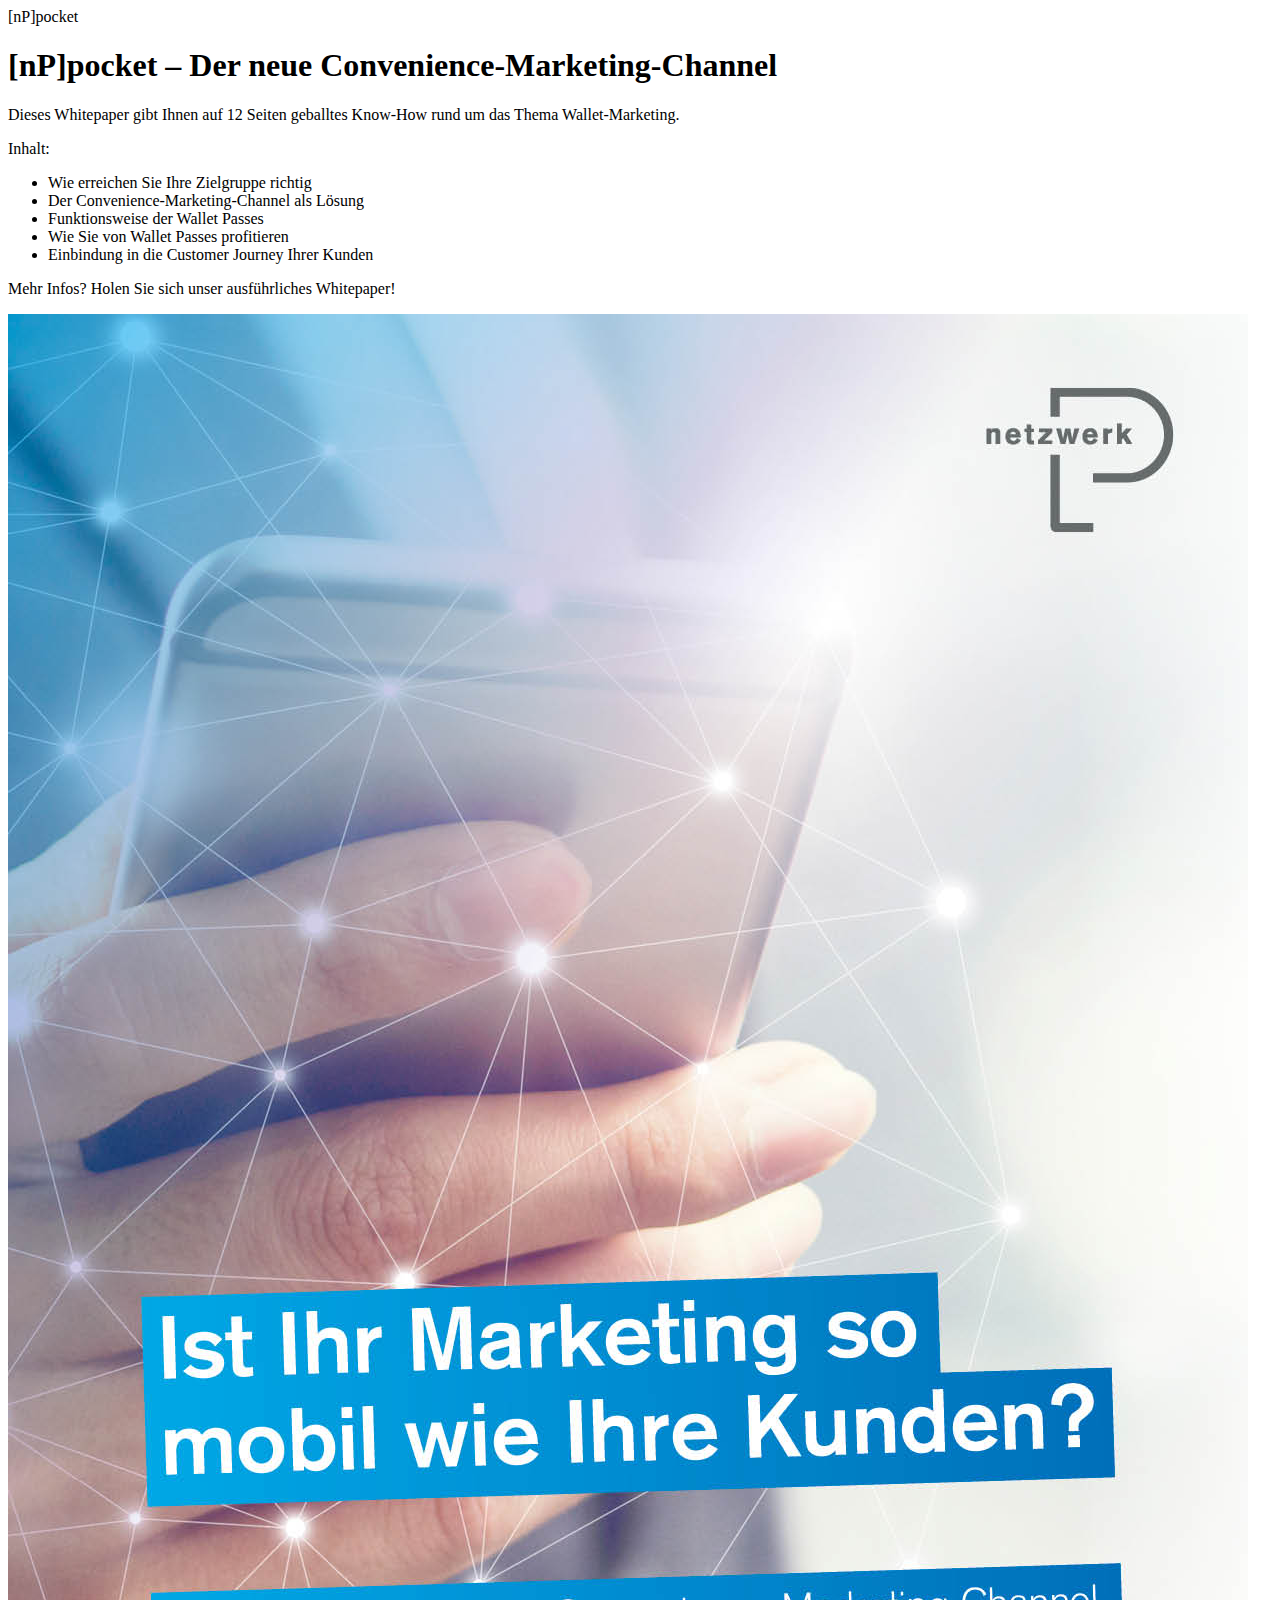
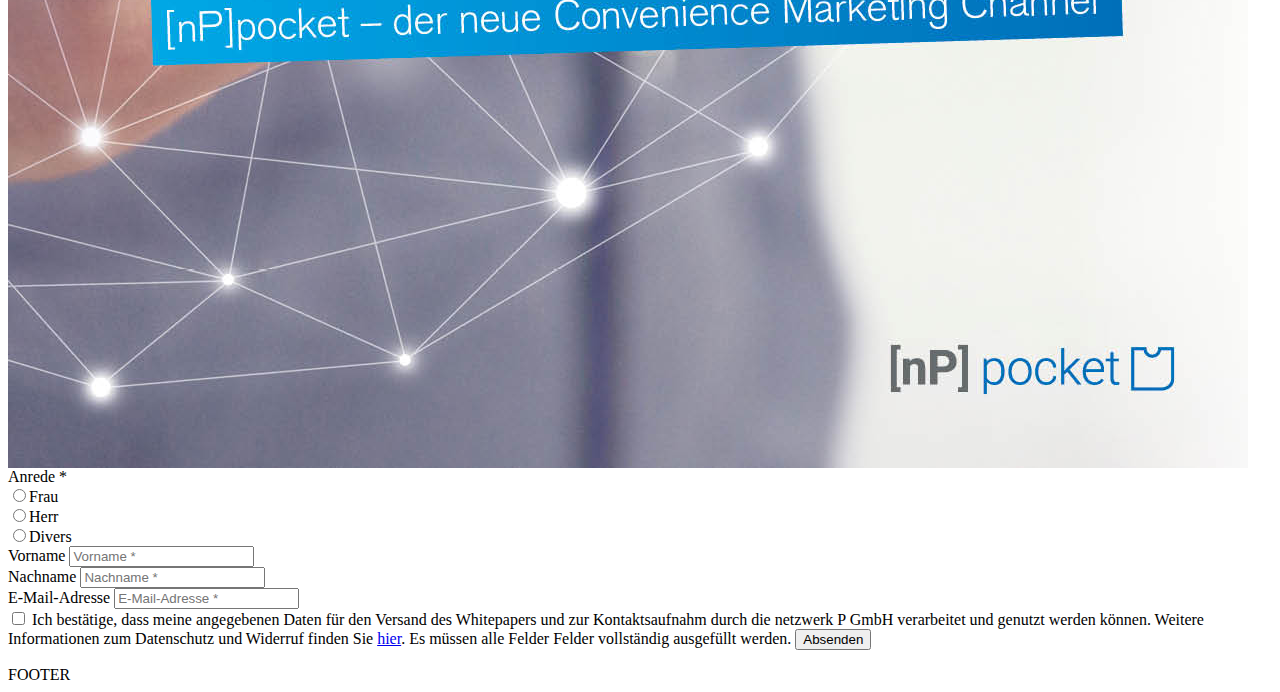
==== index.html @ 1c12ffce "finish content styling" ====
<html>
<head>
  <meta name="viewport" content="width=device-width, initial-scale=1">
  <title>nP Pocket</title>
  <link rel="stylesheet" type="text/css" href="style.css">
  <script src="./js/script.js" type="text/javascript"></script>
</head>
<body class="wrapper">
  <div class="header">
    <span class="header__logo">[nP]pocket</span>
  </div>
  <div class="content">
    <div class="content__overview content-overview">
      <div class="content-overview__intro content-overview-intro">
        <h1 class="content-overview-intro__title">[nP]pocket – Der neue Convenience-Marketing-Channel</h1>
        <p class="content-overview-intro__text">Dieses Whitepaper gibt Ihnen auf 12 Seiten geballtes Know-How rund um das Thema Wallet-Marketing.</p>
        <span class="content-overview-intro__headlist">Inhalt:</span>
        <ul class="content-overview-intro__list content-overview-intro-list">
          <li class="content-overview-intro-list__item">Wie erreichen Sie Ihre Zielgruppe richtig</li>
          <li class="content-overview-intro-list__item">Der Convenience-Marketing-Channel als Lösung</li>
          <li class="content-overview-intro-list__item">Funktionsweise der Wallet Passes</li>
          <li class="content-overview-intro-list__item">Wie Sie von Wallet Passes profitieren</li>
          <li class="content-overview-intro-list__item">Einbindung in die Customer Journey Ihrer Kunden</li>
        </ul>
        <p class="content-overview-intro__copy">Mehr Infos? Holen Sie sich unser ausführliches Whitepaper!</p>
      </div>
      <div class="content-overview__image content-overview-image">
        <img
          class="content-overview-image__element"
          src="images/NWP_19_0659_Whitepaper_Titel.jpg"
          alt="Whitepaper Cover">
      </div>
    </div>
    <form class="content__subscription subscription-form" name="subscription-form" onsubmit="return validateForm()">
      <div class="subscription-form__form-group form-group">
        <label class="form-group__label">Anrede *</label>
        <div class="radio-button"><input type="radio" class="radio-button__input" value="Frau" name="salutation">Frau</div>
        <div class="radio-button"><input type="radio" class="radio-button__input" value="Herr" name="salutation">Herr</div>
        <div class="radio-button"><input type="radio" class="radio-button__input" value="Divers" name="salutation">Divers</div>
      </div>

      <div class="subscription-form__form-group form-group">
        <label for="firstname" class="form-group__label form-group__label--hidden">Vorname</label>
        <input class="input" type="text" placeholder="Vorname *" name="firstname" id="firstname">
      </div>

      <div class="subscription-form__form-group form-group">
        <label for="lastname" class="form-group__label form-group__label--hidden">Nachname</label>
        <input class="input" type="text" placeholder="Nachname *" name="lastname" id="lastname">    
      </div>

      <div class="subscription-form__form-group form-group">
        <label for="email" class="form-group__label form-group__label--hidden">E-Mail-Adresse</label>
        <input class="input" type="email" placeholder="E-Mail-Adresse *" name="email" id="email">
      </div>

      <label class="checkbox">
        <input class="checkbox__input" type="checkbox" name="checkbox" value="agreement">
        <span>
          Ich bestätige, dass meine angegebenen Daten für den Versand des Whitepapers und zur 
          Kontaktsaufnahm durch die netzwerk P GmbH verarbeitet und genutzt werden können. 
          Weitere Informationen zum Datenschutz und Widerruf finden Sie
          <a
            class="np-link"
            href="https://www.netzwerk-p.com/datenschutz"
            target="_blank">hier</a>.
        </span>
      </label>

      <span class="subscription-form__error" id="form-error">
        Es müssen alle Felder Felder vollständig ausgefüllt werden.
      </span>

      <input
        class="button subscription-form__submit"
        type="submit"
        value="Absenden">
    </form>
  </div>
  <div class="footer">FOOTER</div>
</body>
</html>
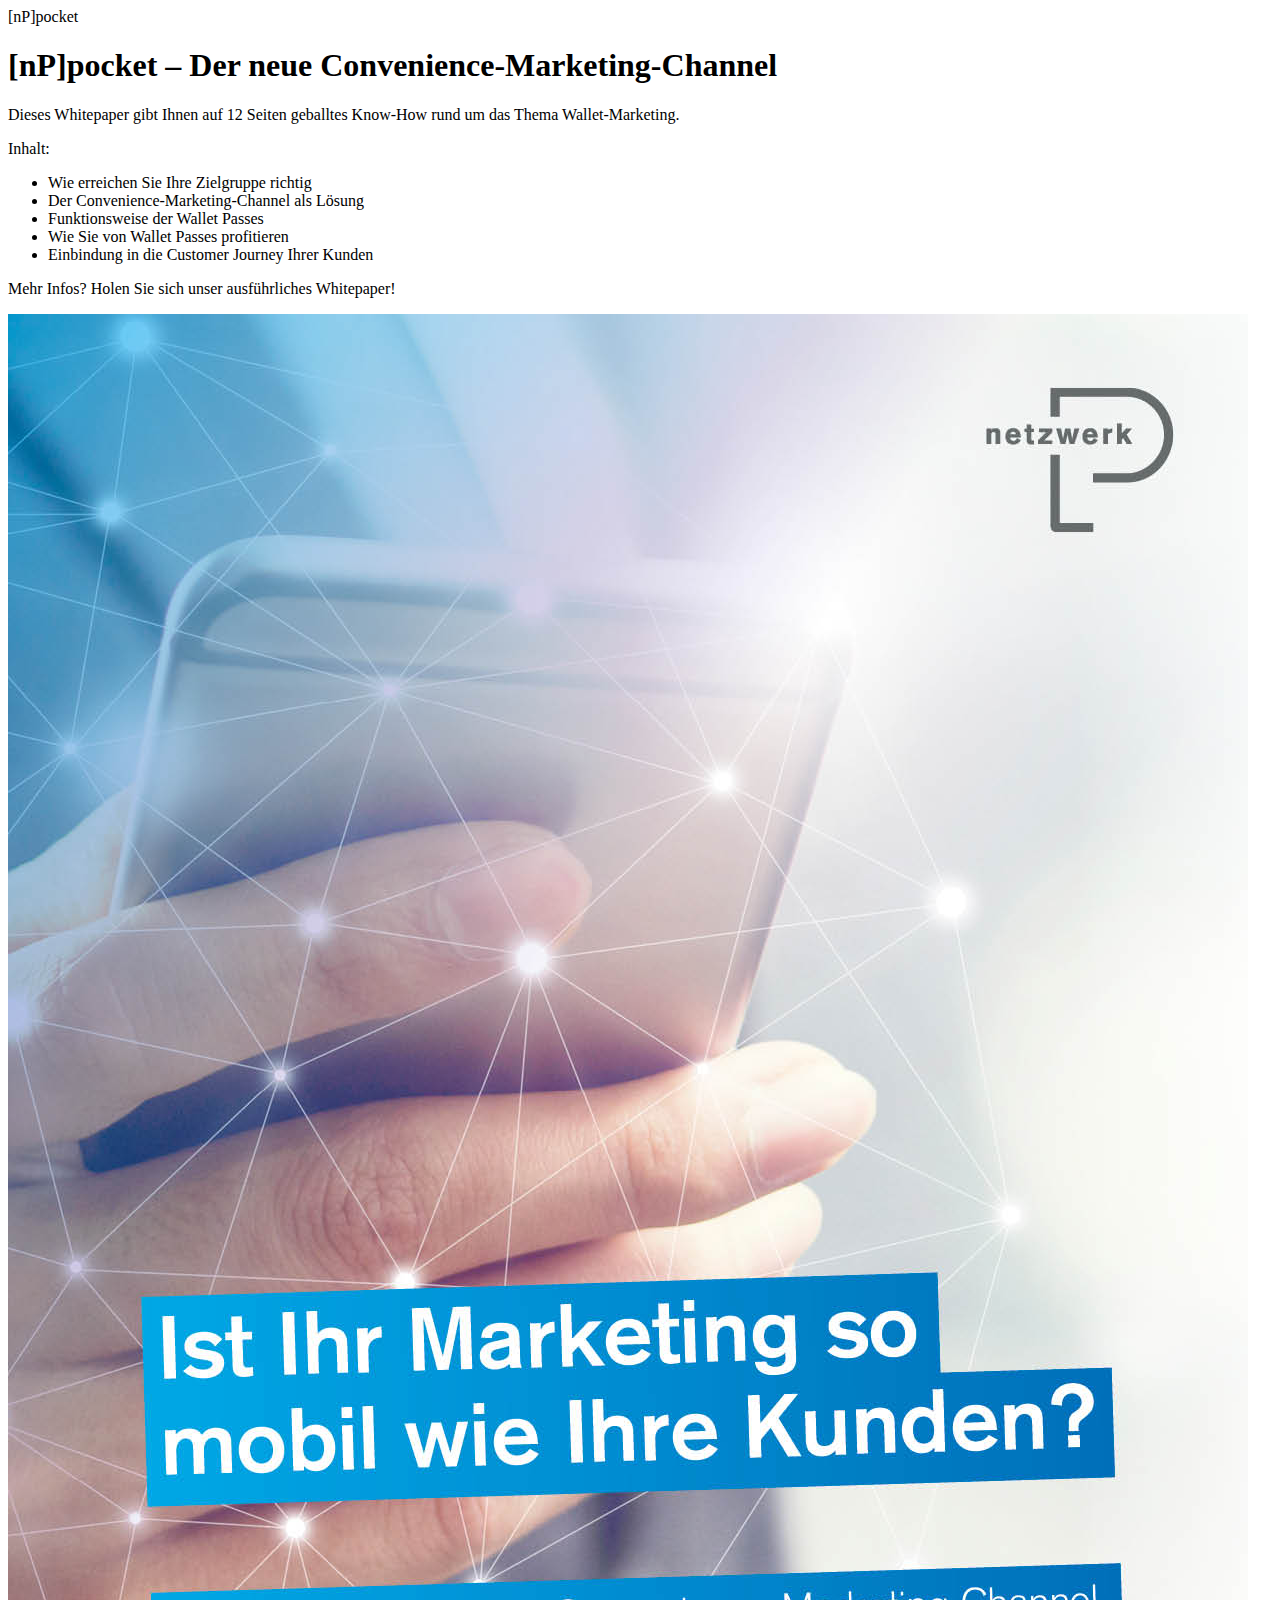
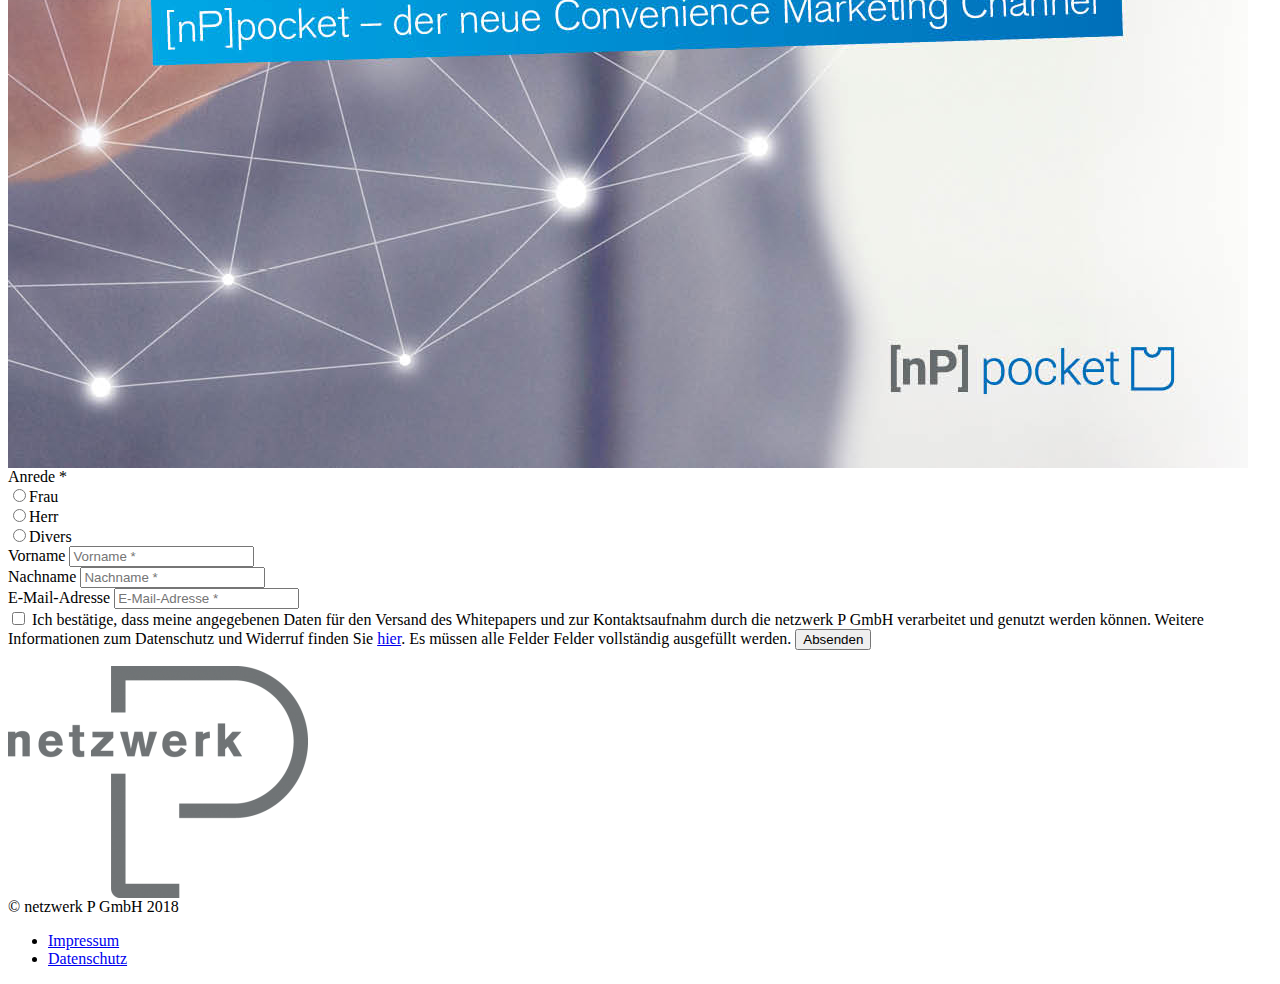
==== commit 229d3476: "style footer" ====
--- a/index.html
+++ b/index.html
@@ -2,6 +2,7 @@
 <head>
   <meta name="viewport" content="width=device-width, initial-scale=1">
   <title>nP Pocket</title>
+  <link rel="stylesheet" href="https://use.fontawesome.com/releases/v5.8.1/css/all.css" integrity="sha384-50oBUHEmvpQ+1lW4y57PTFmhCaXp0ML5d60M1M7uH2+nqUivzIebhndOJK28anvf" crossorigin="anonymous">
   <link rel="stylesheet" type="text/css" href="style.css">
   <script src="./js/script.js" type="text/javascript"></script>
 </head>
@@ -10,26 +11,24 @@
     <span class="header__logo">[nP]pocket</span>
   </div>
   <div class="content">
-    <div class="content__overview content-overview">
-      <div class="content-overview__intro content-overview-intro">
-        <h1 class="content-overview-intro__title">[nP]pocket – Der neue Convenience-Marketing-Channel</h1>
-        <p class="content-overview-intro__text">Dieses Whitepaper gibt Ihnen auf 12 Seiten geballtes Know-How rund um das Thema Wallet-Marketing.</p>
-        <span class="content-overview-intro__headlist">Inhalt:</span>
-        <ul class="content-overview-intro__list content-overview-intro-list">
-          <li class="content-overview-intro-list__item">Wie erreichen Sie Ihre Zielgruppe richtig</li>
-          <li class="content-overview-intro-list__item">Der Convenience-Marketing-Channel als Lösung</li>
-          <li class="content-overview-intro-list__item">Funktionsweise der Wallet Passes</li>
-          <li class="content-overview-intro-list__item">Wie Sie von Wallet Passes profitieren</li>
-          <li class="content-overview-intro-list__item">Einbindung in die Customer Journey Ihrer Kunden</li>
-        </ul>
-        <p class="content-overview-intro__copy">Mehr Infos? Holen Sie sich unser ausführliches Whitepaper!</p>
-      </div>
-      <div class="content-overview__image content-overview-image">
-        <img
-          class="content-overview-image__element"
-          src="images/NWP_19_0659_Whitepaper_Titel.jpg"
-          alt="Whitepaper Cover">
-      </div>
+    <h1 class="content__title">[nP]pocket – Der neue Convenience-Marketing-Channel</h1>
+    <div class="content__intro content-intro"> 
+      <p class="content-intro__text">Dieses Whitepaper gibt Ihnen auf 12 Seiten geballtes Know-How rund um das Thema Wallet-Marketing.</p>
+      <span class="content-intro__headlist">Inhalt:</span>
+      <ul class="content-intro__list content-intro-list">
+        <li class="content-intro-list__item">Wie erreichen Sie Ihre Zielgruppe richtig</li>
+        <li class="content-intro-list__item">Der Convenience-Marketing-Channel als Lösung</li>
+        <li class="content-intro-list__item">Funktionsweise der Wallet Passes</li>
+        <li class="content-intro-list__item">Wie Sie von Wallet Passes profitieren</li>
+        <li class="content-intro-list__item">Einbindung in die Customer Journey Ihrer Kunden</li>
+      </ul>
+      <p class="content-intro__copy">Mehr Infos? Holen Sie sich unser ausführliches Whitepaper!</p>
+    </div>
+    <div class="content__image content-image">
+      <img
+        class="content-image__element"
+        src="images/NWP_19_0659_Whitepaper_Titel.jpg"
+        alt="Whitepaper Cover">
     </div>
     <form class="content__subscription subscription-form" name="subscription-form" onsubmit="return validateForm()">
       <div class="subscription-form__form-group form-group">
@@ -77,6 +76,32 @@
         value="Absenden">
     </form>
   </div>
-  <div class="footer">FOOTER</div>
+  <div class="footer">
+    <a class="footer__logo" href="https://www.netzwerk-p.com/">
+      <img src="./images/netzwerk_p_logo.png" alt="netzwerkP Logo">
+    </a>
+    <div class="footer__legal footer-legal">
+      <span class="footer-legal__copyright">© netzwerk P GmbH 2018</span>
+      <ul class="footer-legal__links legal-links">
+        <li class="legal-links__item">
+          <a href="https://www.netzwerk-p.com/impressum/">Impressum</a>
+        </li>
+        <li class="legal-links__item">
+          <a href="https://www.netzwerk-p.com/datenschutz/">Datenschutz</a>
+        </li>
+      </ul>
+    </div>
+    <div class="footer__social footer-social">
+      <a class="footer-social__link" href="https://www.facebook.com/netzwerkp/">
+        <i class="fab fa-facebook-f"></i>
+      </a>
+      <a class="footer-social__link" href="https://www.xing.com/companies/netzwerkpgmbh">
+        <i class="fab fa-xing"></i>
+      </a>
+      <a class="footer-social__link" href="https://www.linkedin.com/company/netzwerk-p-produktion-gmbh">
+        <i class="fab fa-linkedin-in"></i>
+      </a>
+    </div>
+  </div>
 </body>
 </html>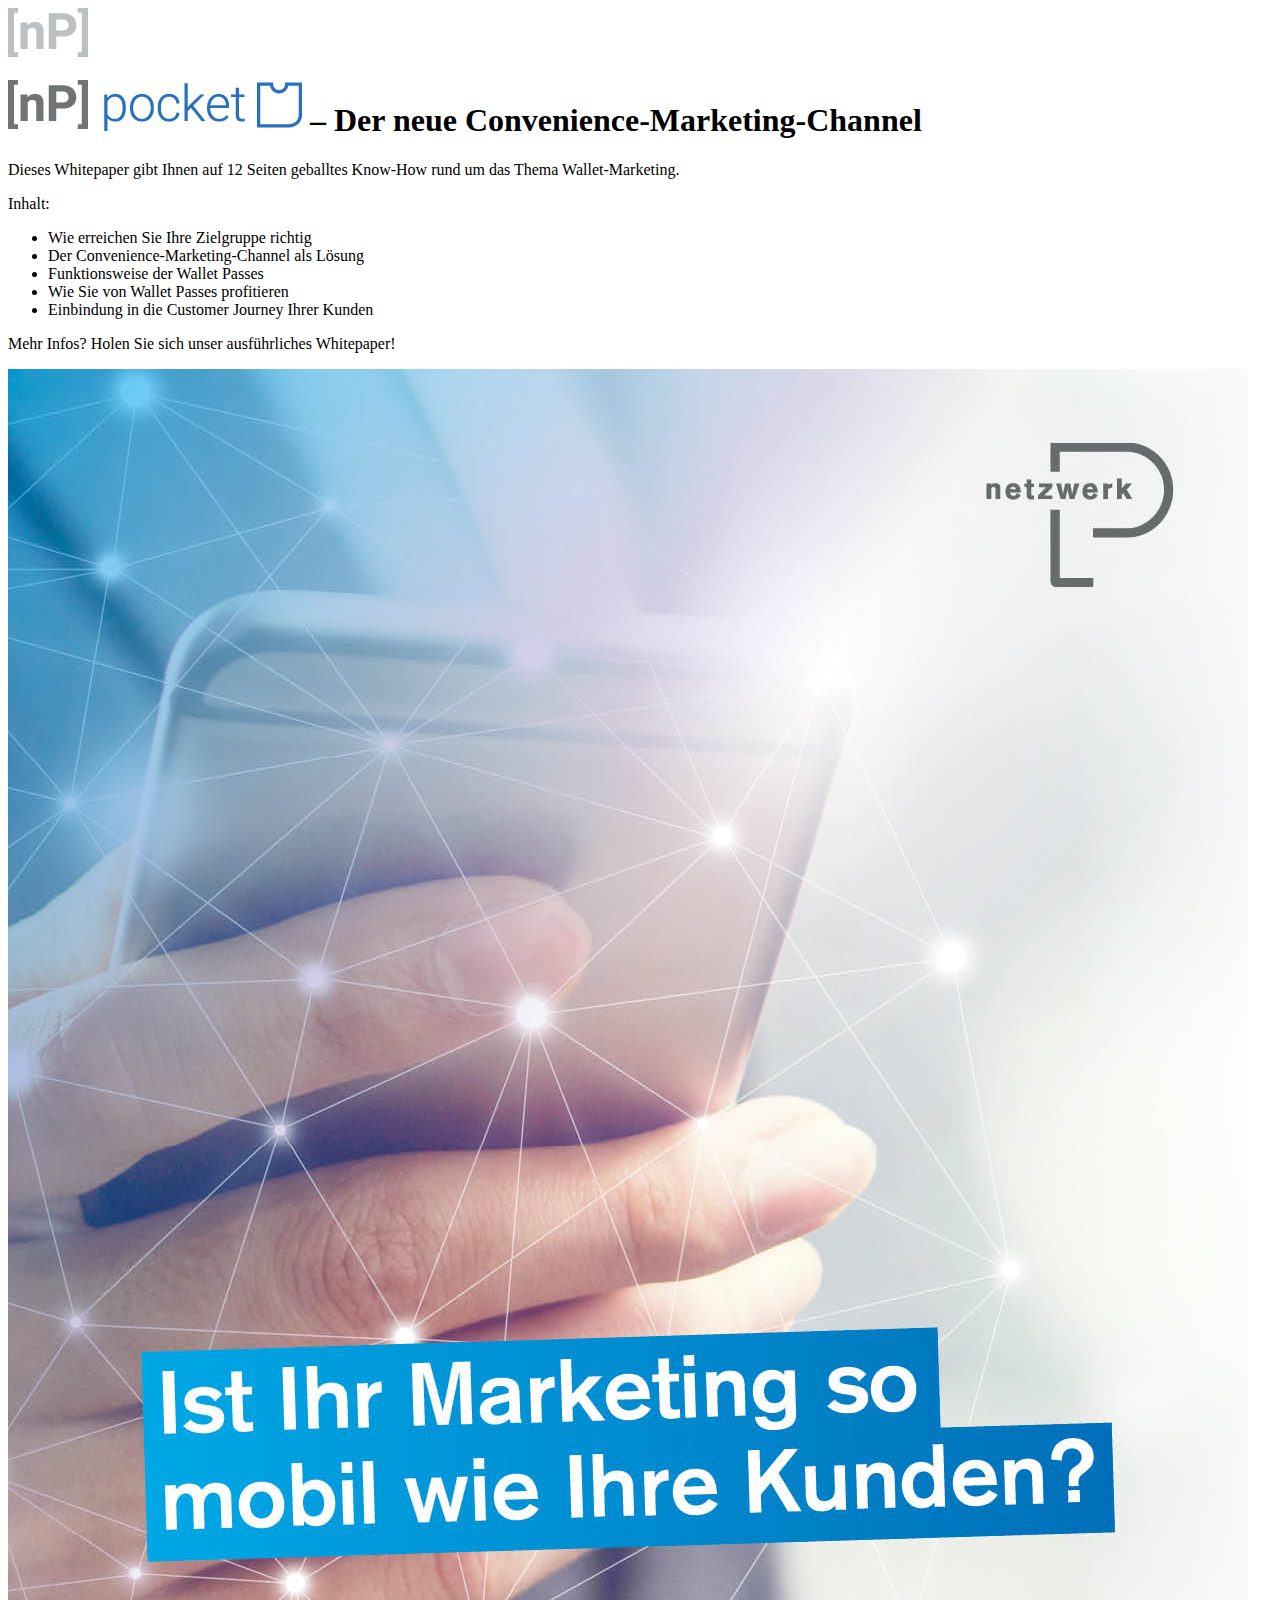
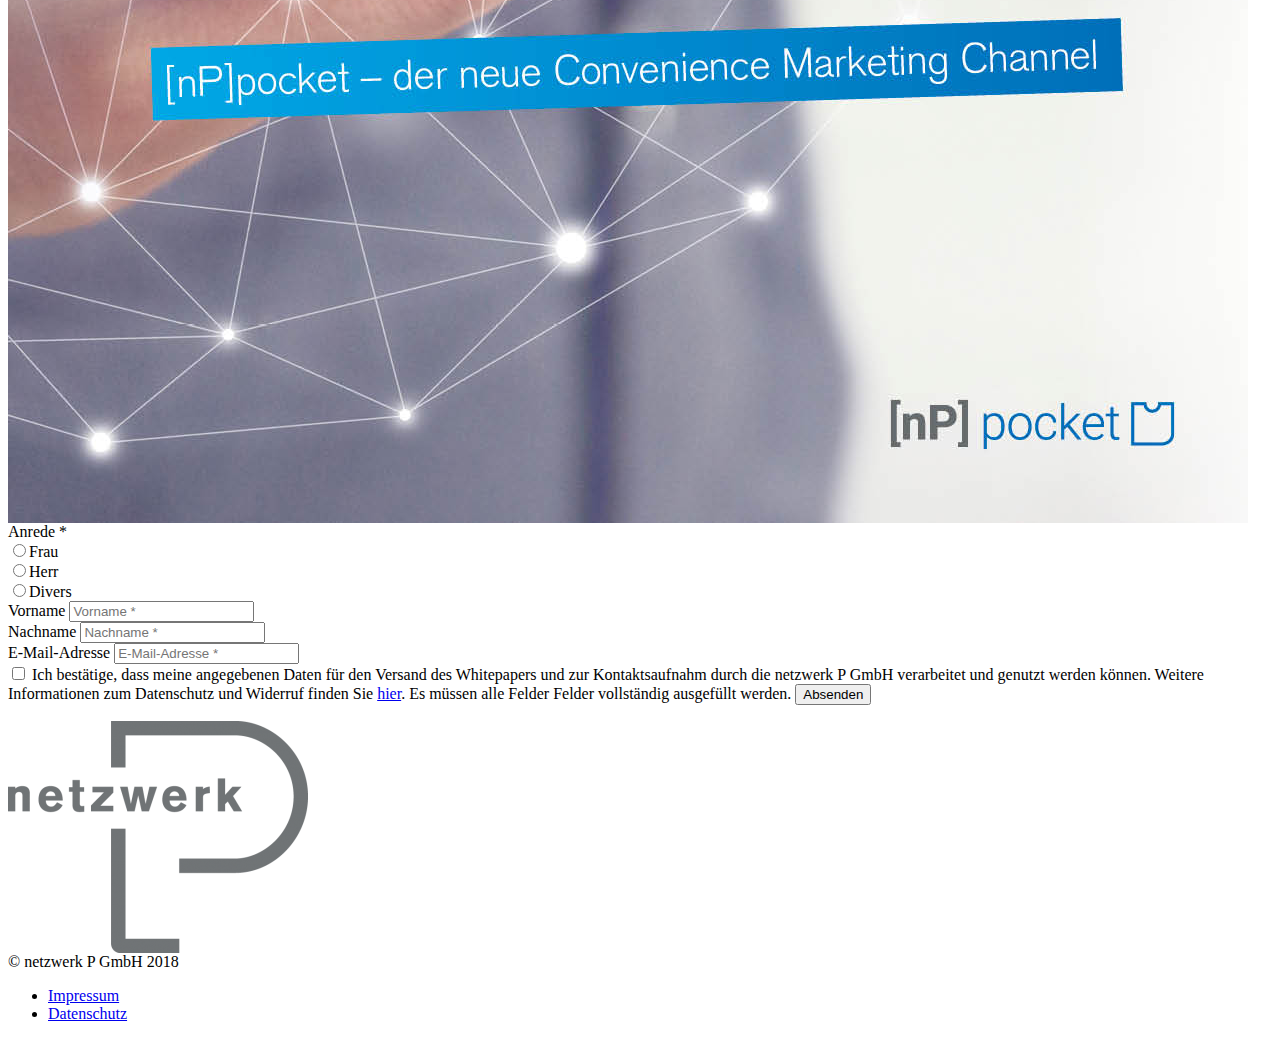
==== commit d119cd73: "add npPocket logo" ====
--- a/index.html
+++ b/index.html
@@ -8,10 +8,10 @@
 </head>
 <body class="wrapper">
   <div class="header">
-    <span class="header__logo">[nP]pocket</span>
+    <img class="header__logo" src="./images/np_pocket_neg.png">
   </div>
   <div class="content">
-    <h1 class="content__title">[nP]pocket – Der neue Convenience-Marketing-Channel</h1>
+    <h1 class="content__title content-title"><img class="content-title__img" src="./images/np_pocket_pos.png"> – Der neue Convenience-Marketing-Channel</h1>
     <div class="content__intro content-intro"> 
       <p class="content-intro__text">Dieses Whitepaper gibt Ihnen auf 12 Seiten geballtes Know-How rund um das Thema Wallet-Marketing.</p>
       <span class="content-intro__headlist">Inhalt:</span>
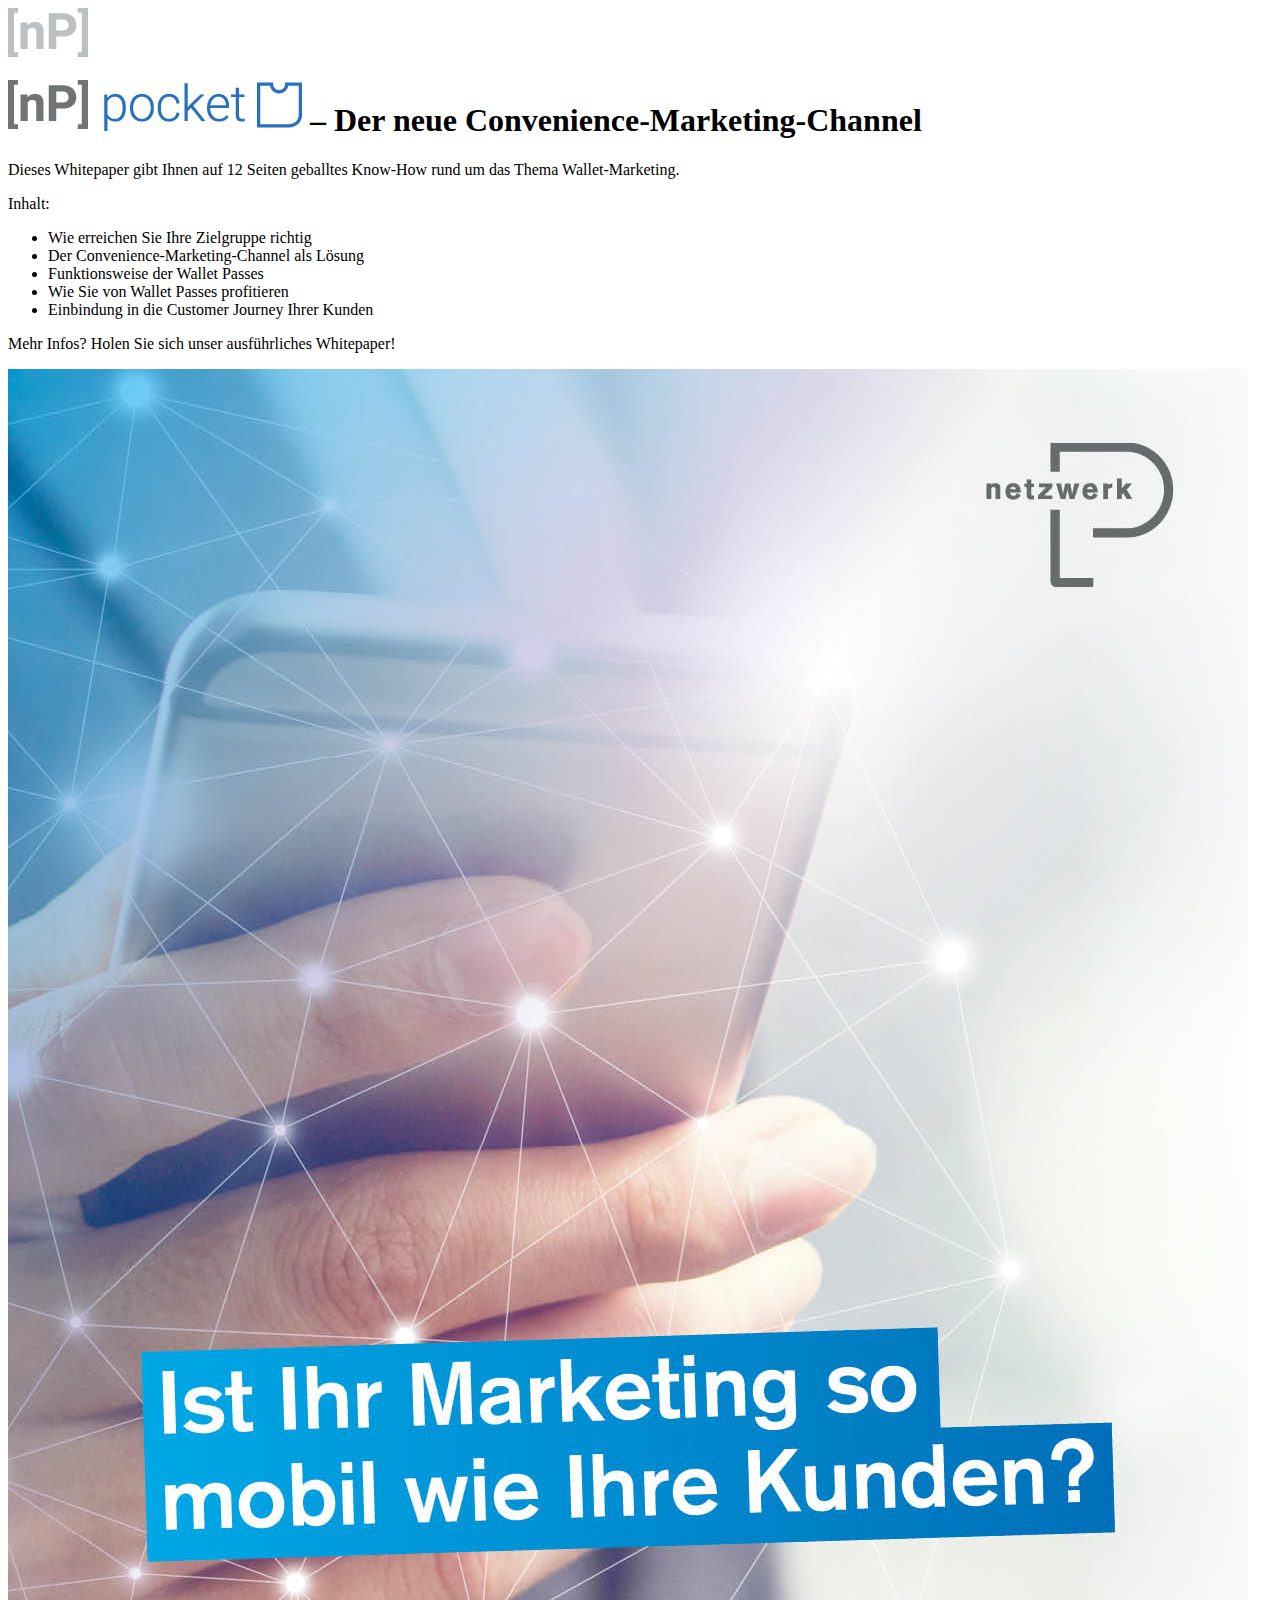
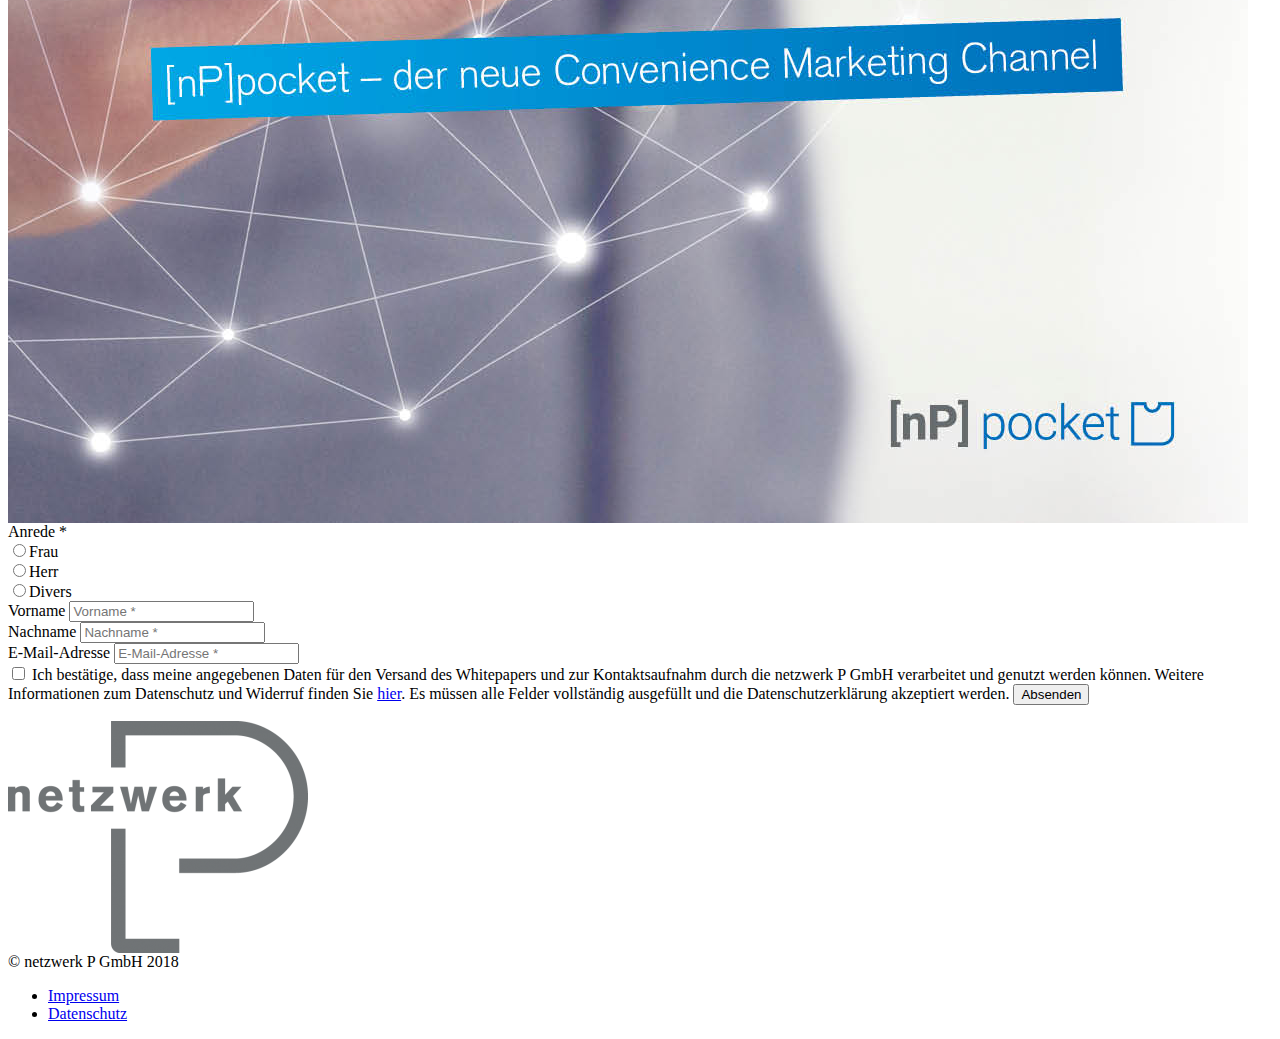
==== commit c79e6778: "use semantic elements instead of div" ====
--- a/index.html
+++ b/index.html
@@ -1,4 +1,4 @@
-<html>
+<html lang="de">
 <head>
   <meta name="viewport" content="width=device-width, initial-scale=1">
   <title>nP Pocket</title>
@@ -7,10 +7,10 @@
   <script src="./js/script.js" type="text/javascript"></script>
 </head>
 <body class="wrapper">
-  <div class="header">
+  <header class="header">
     <img class="header__logo" src="./images/np_pocket_neg.png">
-  </div>
-  <div class="content">
+  </header>
+  <main class="content">
     <h1 class="content__title content-title"><img class="content-title__img" src="./images/np_pocket_pos.png"> – Der neue Convenience-Marketing-Channel</h1>
     <div class="content__intro content-intro"> 
       <p class="content-intro__text">Dieses Whitepaper gibt Ihnen auf 12 Seiten geballtes Know-How rund um das Thema Wallet-Marketing.</p>
@@ -30,7 +30,12 @@
         src="images/NWP_19_0659_Whitepaper_Titel.jpg"
         alt="Whitepaper Cover">
     </div>
-    <form class="content__subscription subscription-form" name="subscription-form" onsubmit="return validateForm()">
+    <form 
+      class="content__subscription subscription-form"
+      name="subscription-form"
+      action="confirmation.php"
+      method="post"
+      onsubmit="return validateForm()">
       <div class="subscription-form__form-group form-group">
         <label class="form-group__label">Anrede *</label>
         <div class="radio-button"><input type="radio" class="radio-button__input" value="Frau" name="salutation">Frau</div>
@@ -67,7 +72,7 @@
       </label>
 
       <span class="subscription-form__error" id="form-error">
-        Es müssen alle Felder Felder vollständig ausgefüllt werden.
+        Es müssen alle Felder vollständig ausgefüllt und die Datenschutzerklärung akzeptiert werden.
       </span>
 
       <input
@@ -75,8 +80,8 @@
         type="submit"
         value="Absenden">
     </form>
-  </div>
-  <div class="footer">
+  </main>
+  <footer class="footer">
     <a class="footer__logo" href="https://www.netzwerk-p.com/">
       <img src="./images/netzwerk_p_logo.png" alt="netzwerkP Logo">
     </a>
@@ -102,6 +107,6 @@
         <i class="fab fa-linkedin-in"></i>
       </a>
     </div>
-  </div>
+  </footer>
 </body>
 </html>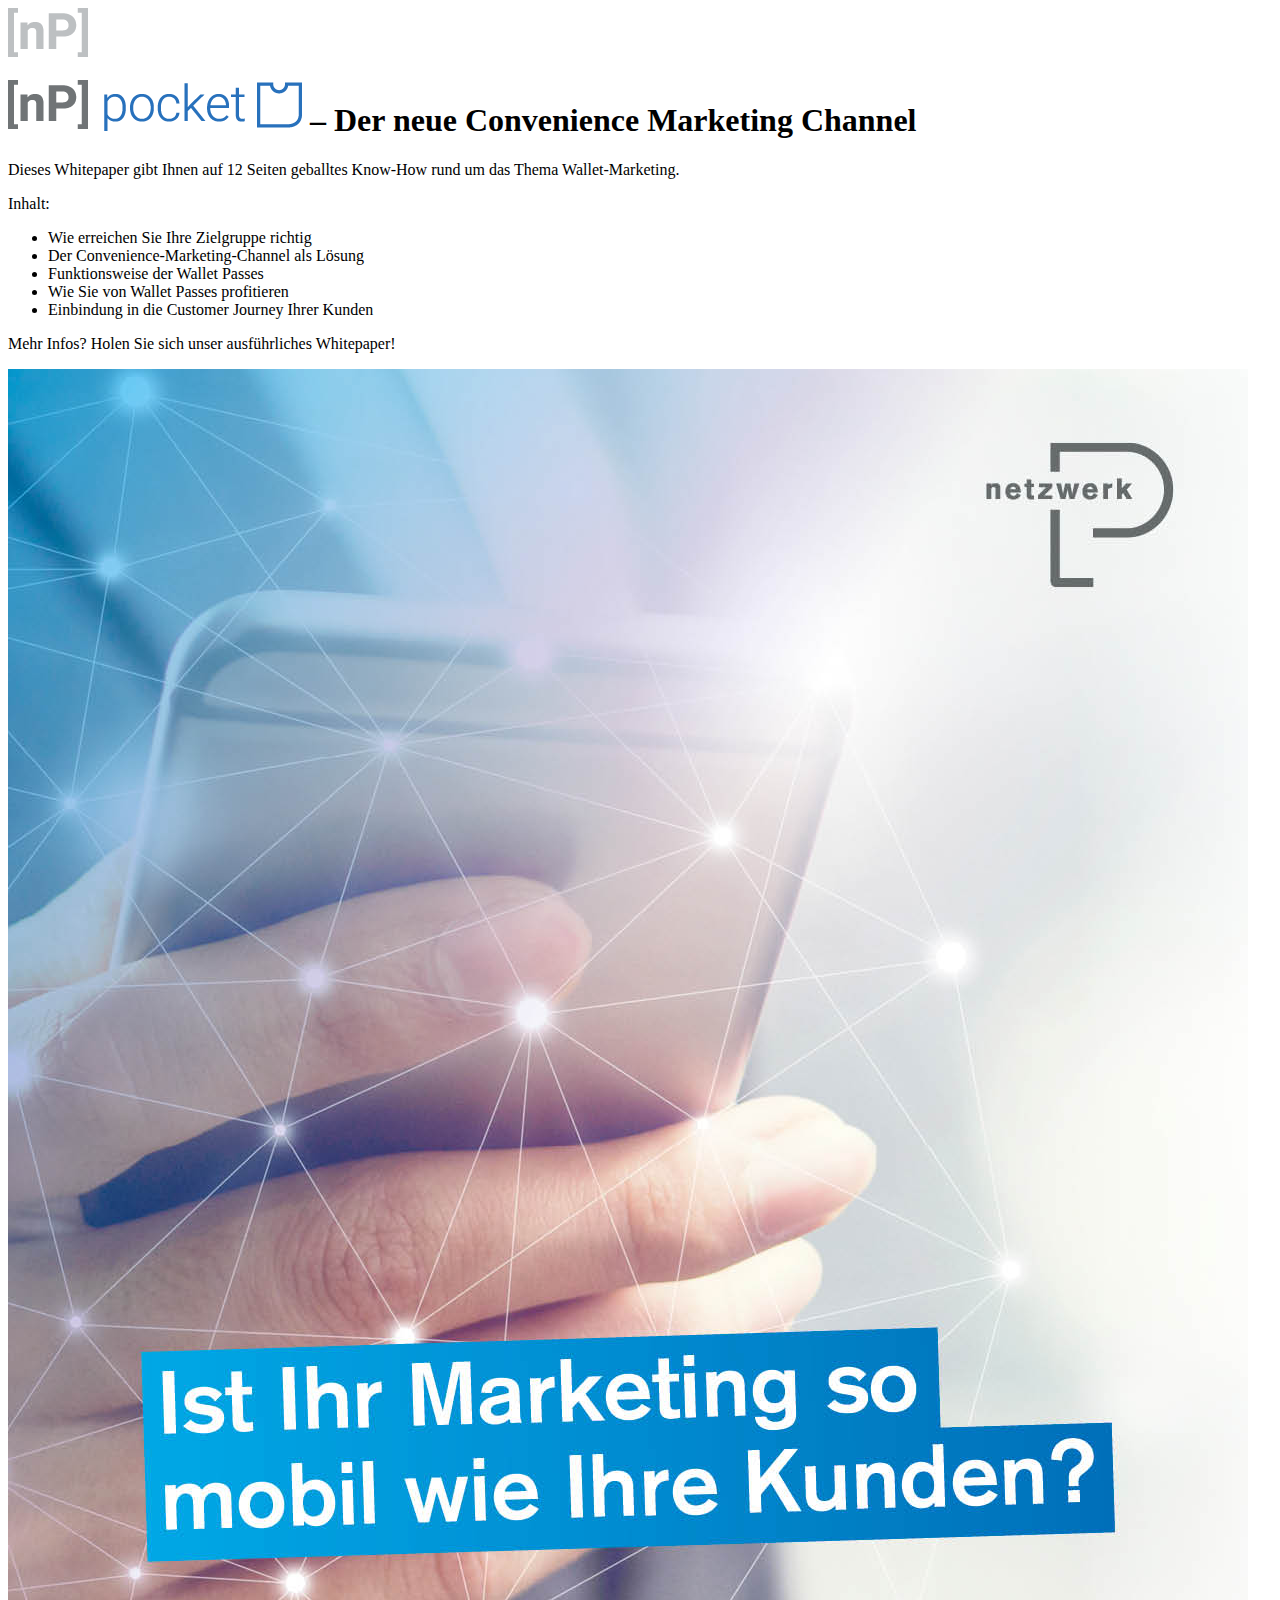
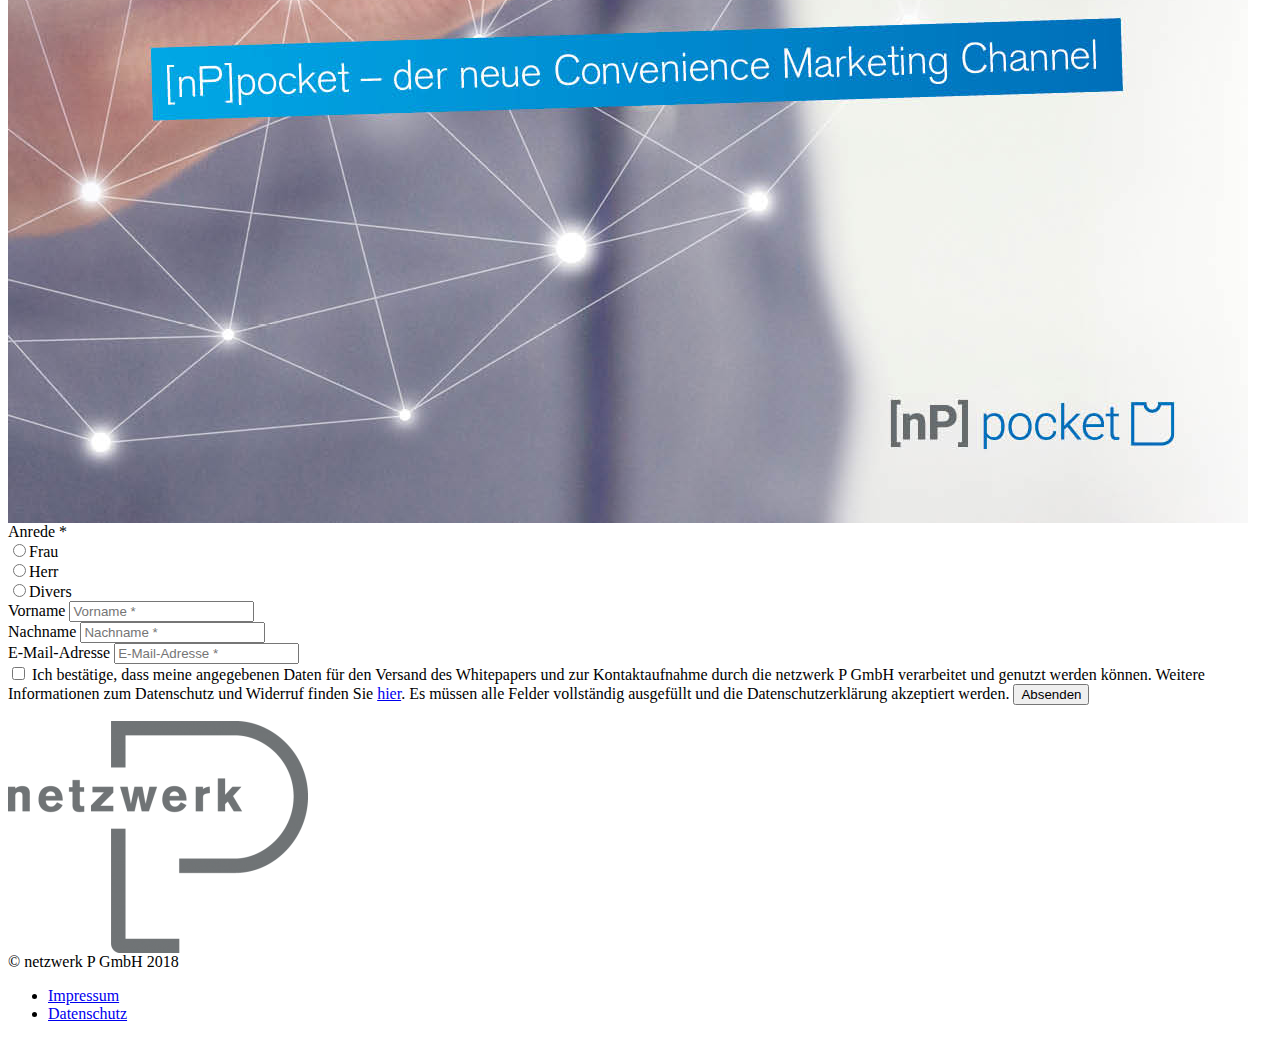
==== commit b056215d: "make text adaptions after review" ====
--- a/index.html
+++ b/index.html
@@ -11,7 +11,7 @@
     <img class="header__logo" src="./images/np_pocket_neg.png">
   </header>
   <main class="content">
-    <h1 class="content__title content-title"><img class="content-title__img" src="./images/np_pocket_pos.png"> – Der neue Convenience-Marketing-Channel</h1>
+    <h1 class="content__title content-title"><img class="content-title__img" src="./images/np_pocket_pos.png"> – Der neue Convenience Marketing Channel</h1>
     <div class="content__intro content-intro"> 
       <p class="content-intro__text">Dieses Whitepaper gibt Ihnen auf 12 Seiten geballtes Know-How rund um das Thema Wallet-Marketing.</p>
       <span class="content-intro__headlist">Inhalt:</span>
@@ -62,7 +62,7 @@
         <input class="checkbox__input" type="checkbox" name="checkbox" value="agreement">
         <span>
           Ich bestätige, dass meine angegebenen Daten für den Versand des Whitepapers und zur 
-          Kontaktsaufnahm durch die netzwerk P GmbH verarbeitet und genutzt werden können. 
+          Kontaktaufnahme durch die netzwerk P GmbH verarbeitet und genutzt werden können. 
           Weitere Informationen zum Datenschutz und Widerruf finden Sie
           <a
             class="np-link"
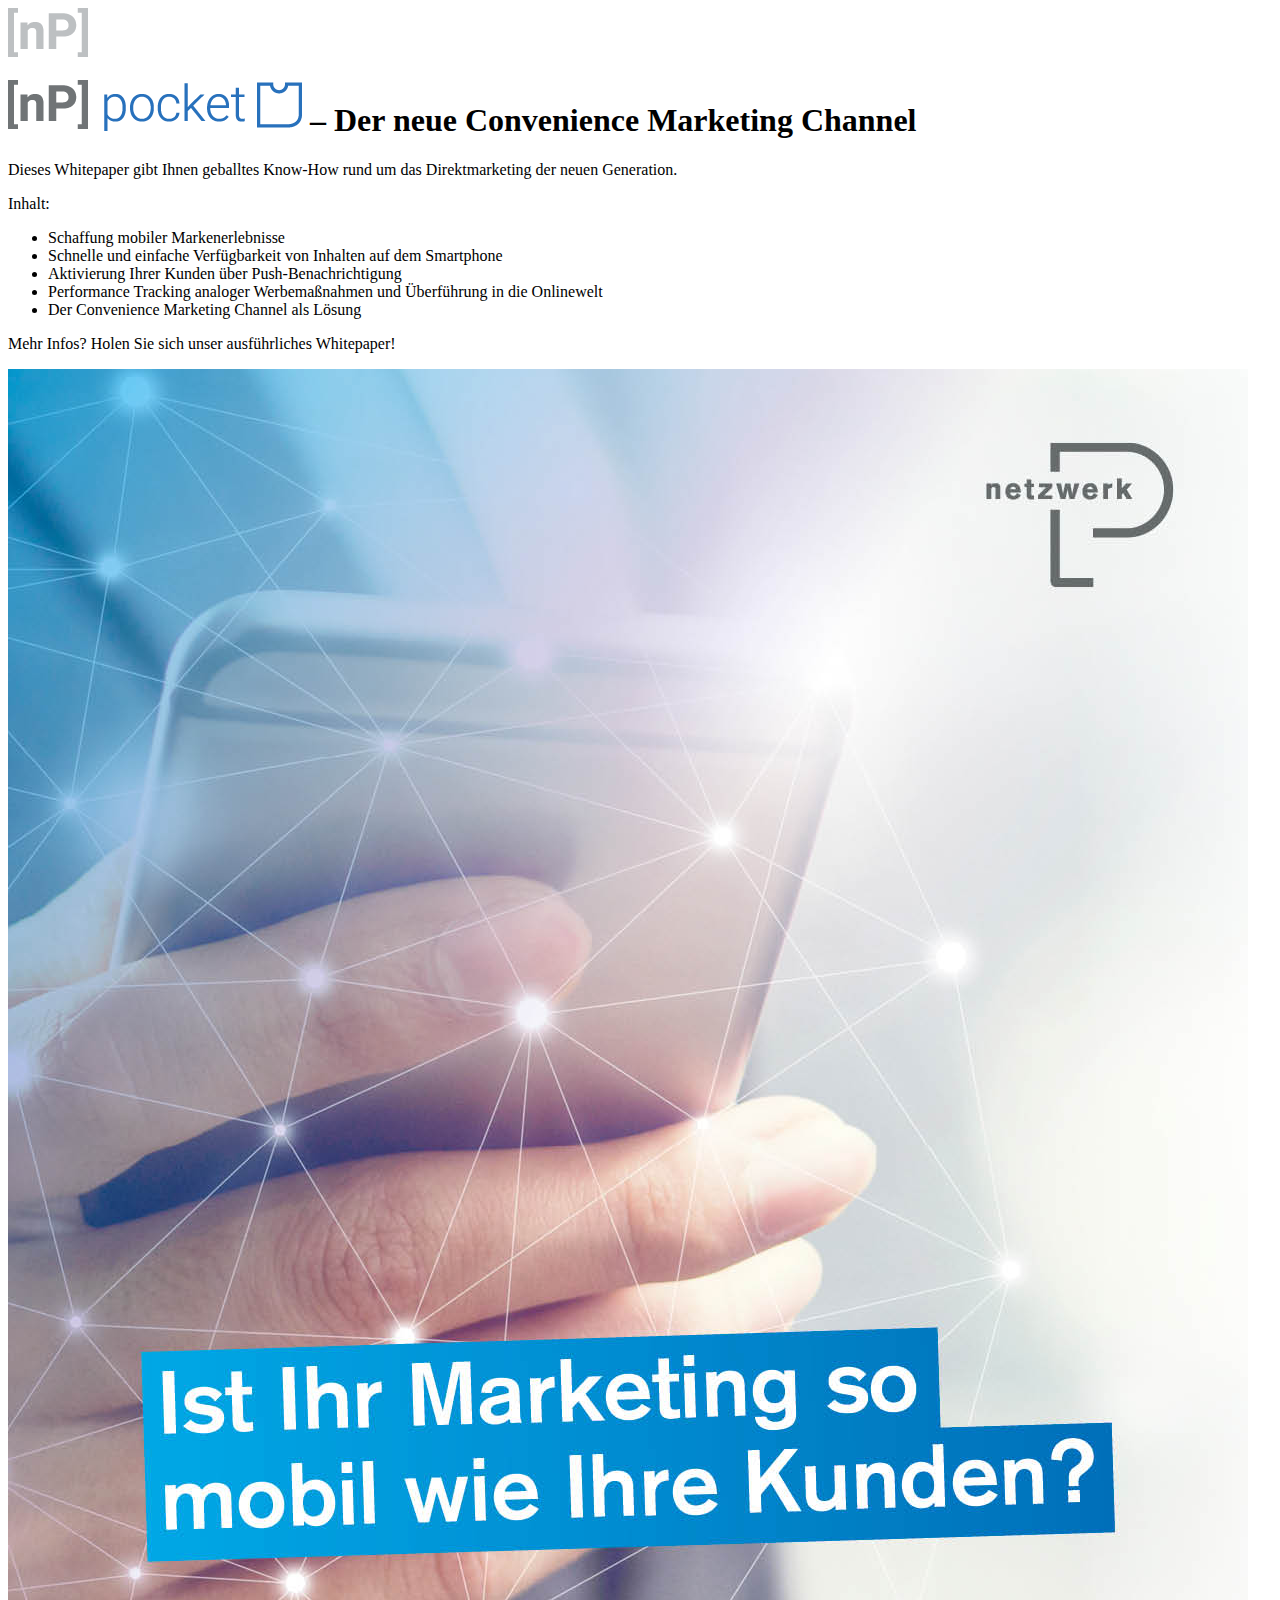
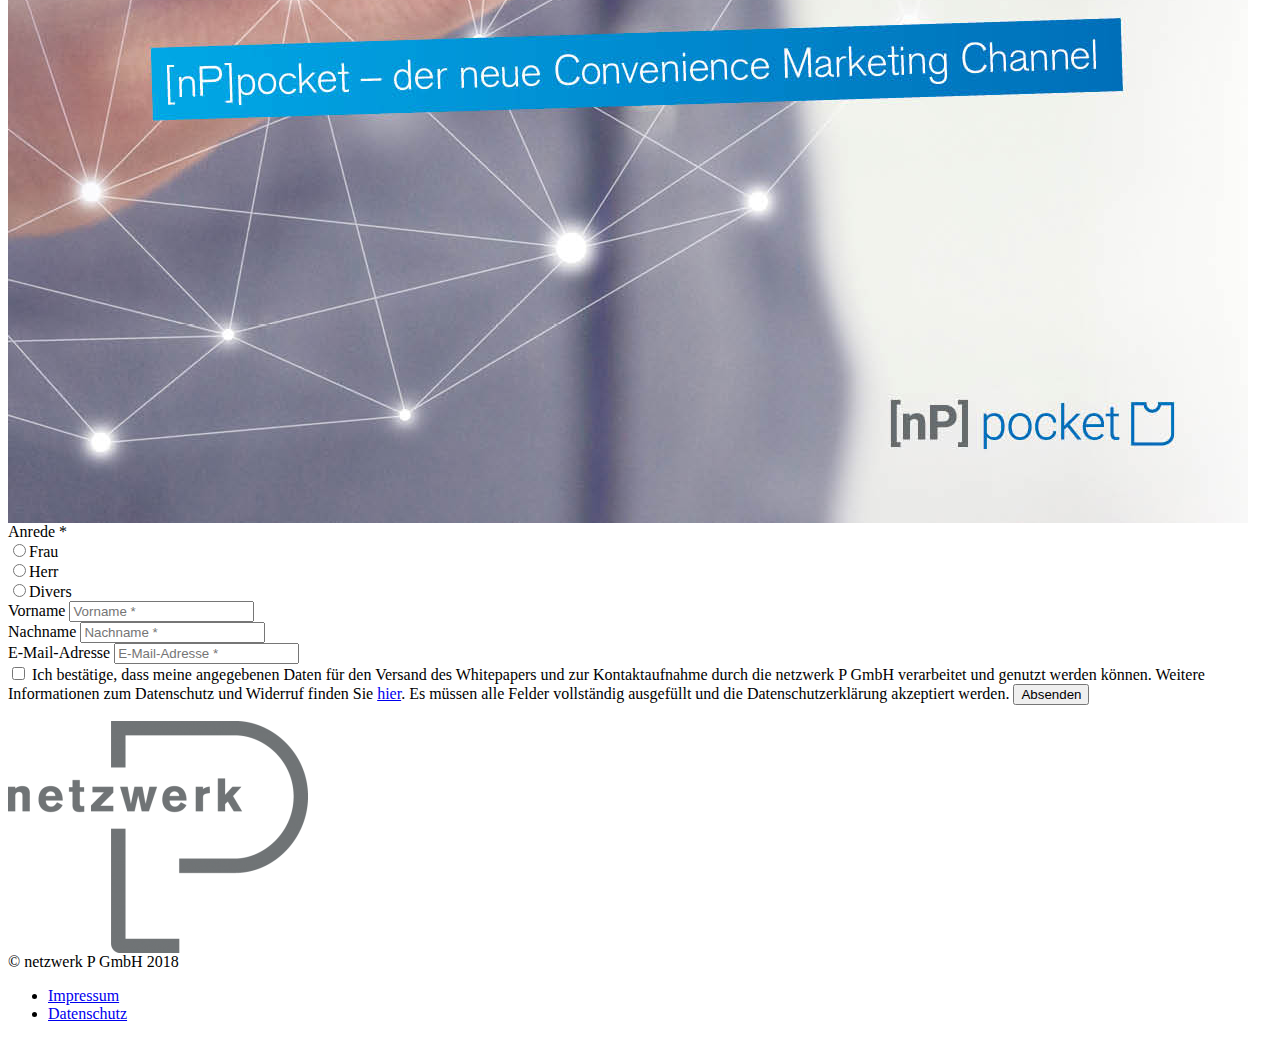
==== commit 8d1a1375: "change intro text" ====
--- a/index.html
+++ b/index.html
@@ -13,14 +13,14 @@
   <main class="content">
     <h1 class="content__title content-title"><img class="content-title__img" src="./images/np_pocket_pos.png"> – Der neue Convenience Marketing Channel</h1>
     <div class="content__intro content-intro"> 
-      <p class="content-intro__text">Dieses Whitepaper gibt Ihnen auf 12 Seiten geballtes Know-How rund um das Thema Wallet-Marketing.</p>
+      <p class="content-intro__text">Dieses Whitepaper gibt Ihnen geballtes Know-How rund um das Direktmarketing der neuen Generation.</p>
       <span class="content-intro__headlist">Inhalt:</span>
       <ul class="content-intro__list content-intro-list">
-        <li class="content-intro-list__item">Wie erreichen Sie Ihre Zielgruppe richtig</li>
-        <li class="content-intro-list__item">Der Convenience-Marketing-Channel als Lösung</li>
-        <li class="content-intro-list__item">Funktionsweise der Wallet Passes</li>
-        <li class="content-intro-list__item">Wie Sie von Wallet Passes profitieren</li>
-        <li class="content-intro-list__item">Einbindung in die Customer Journey Ihrer Kunden</li>
+        <li class="content-intro-list__item">Schaffung mobiler Markenerlebnisse</li>
+        <li class="content-intro-list__item">Schnelle und einfache Verfügbarkeit von Inhalten auf dem Smartphone</li>
+        <li class="content-intro-list__item">Aktivierung Ihrer Kunden über Push-Benachrichtigung</li>
+        <li class="content-intro-list__item">Performance Tracking analoger Werbemaßnahmen und Überführung in die Onlinewelt</li>
+        <li class="content-intro-list__item">Der Convenience Marketing Channel als Lösung</li>
       </ul>
       <p class="content-intro__copy">Mehr Infos? Holen Sie sich unser ausführliches Whitepaper!</p>
     </div>
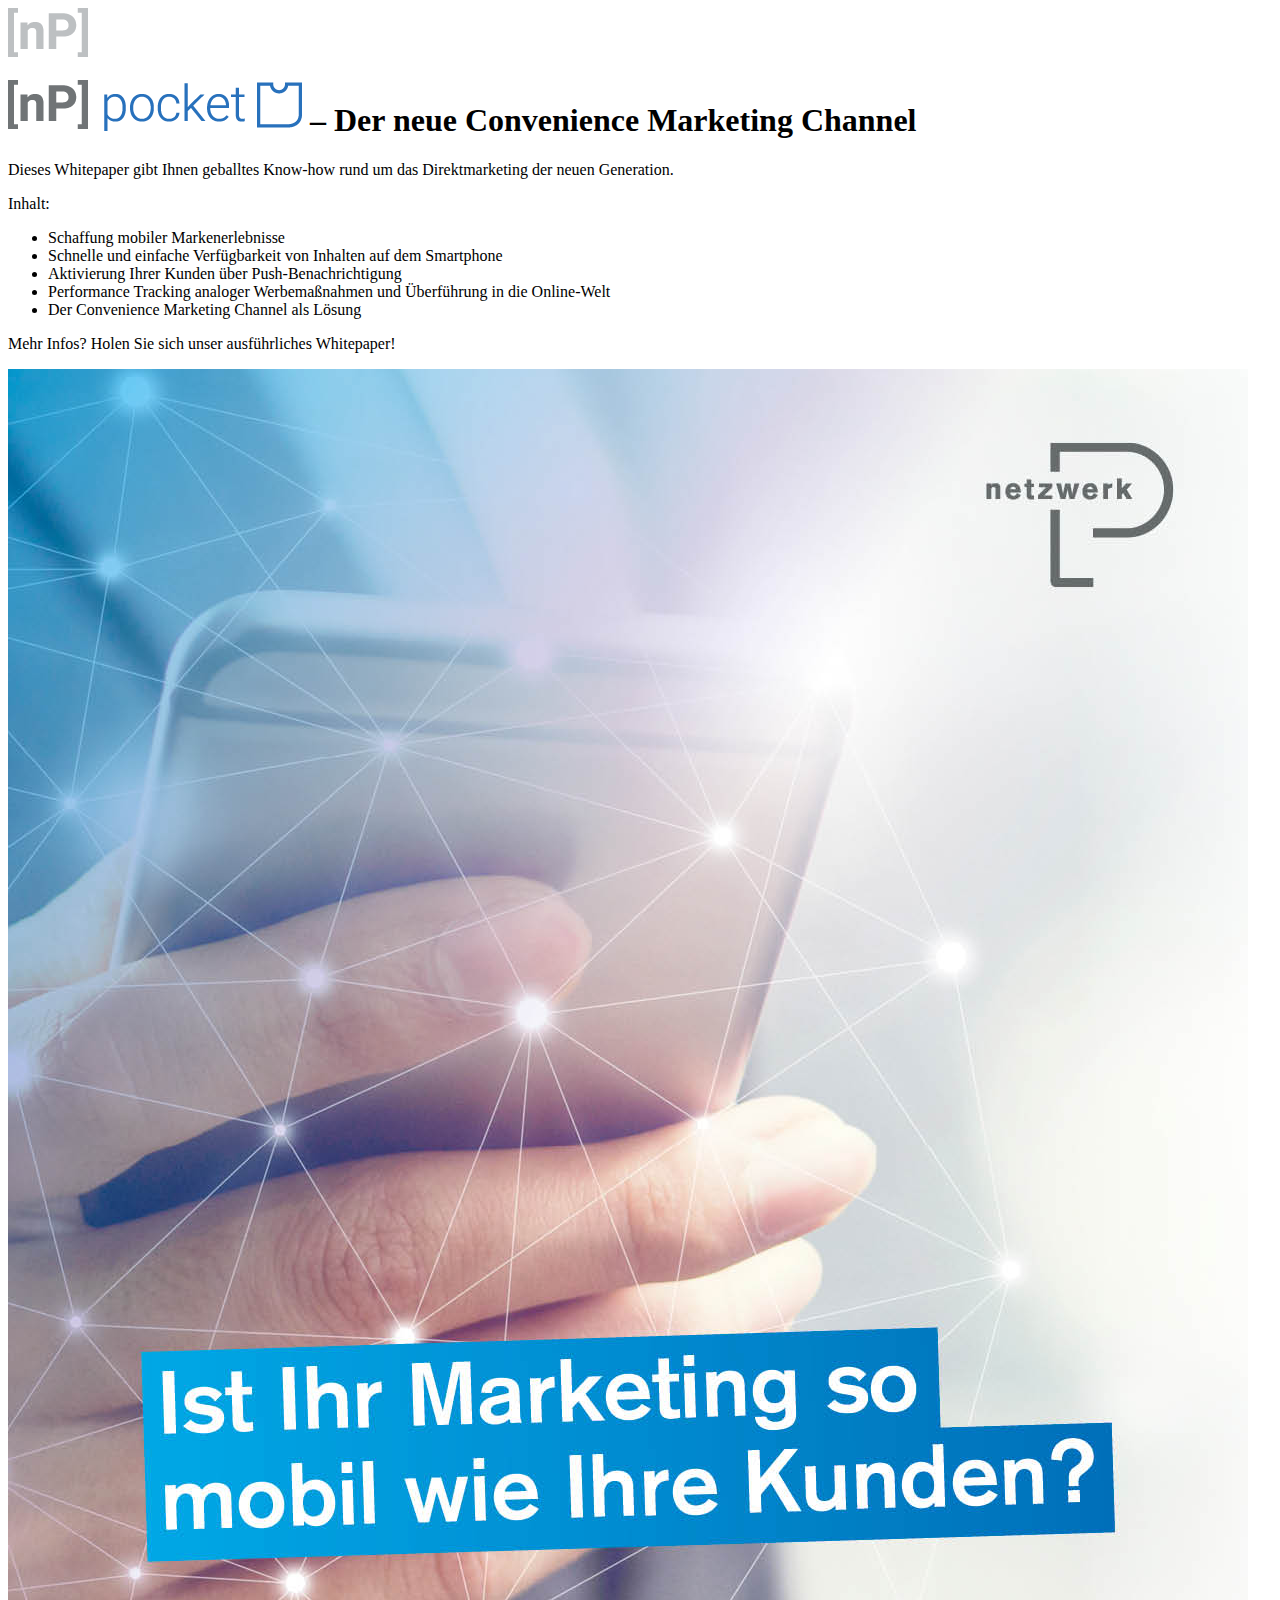
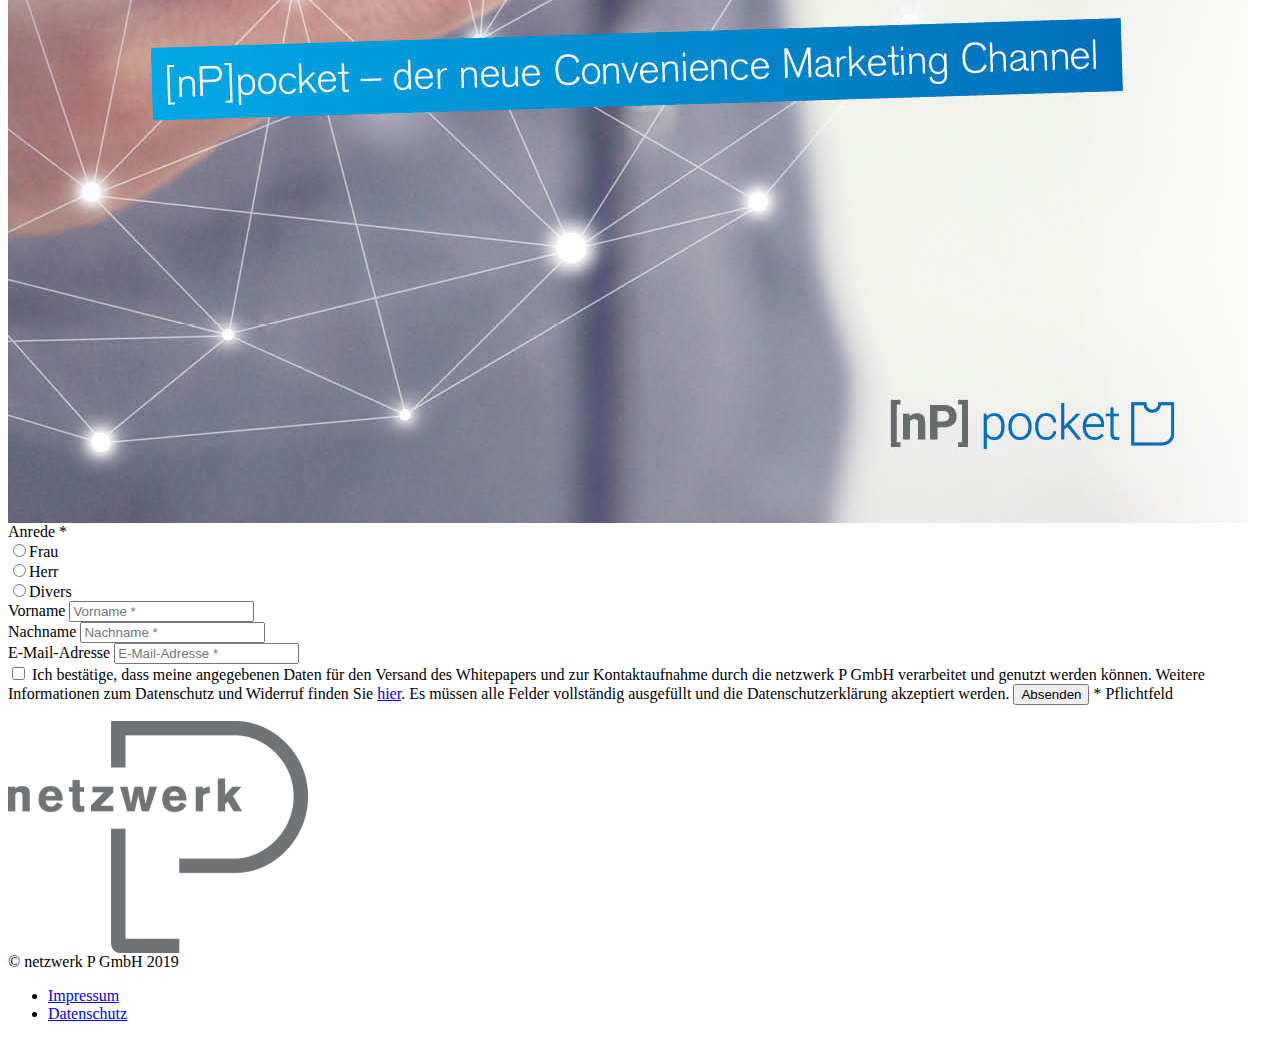
==== commit cbe858fc: "add stihl use case" ====
--- a/index.html
+++ b/index.html
@@ -13,13 +13,13 @@
   <main class="content">
     <h1 class="content__title content-title"><img class="content-title__img" src="./images/np_pocket_pos.png"> – Der neue Convenience Marketing Channel</h1>
     <div class="content__intro content-intro"> 
-      <p class="content-intro__text">Dieses Whitepaper gibt Ihnen geballtes Know-How rund um das Direktmarketing der neuen Generation.</p>
+      <p class="content-intro__text">Dieses Whitepaper gibt Ihnen geballtes Know-how rund um das Direktmarketing der neuen Generation.</p>
       <span class="content-intro__headlist">Inhalt:</span>
       <ul class="content-intro__list content-intro-list">
         <li class="content-intro-list__item">Schaffung mobiler Markenerlebnisse</li>
         <li class="content-intro-list__item">Schnelle und einfache Verfügbarkeit von Inhalten auf dem Smartphone</li>
         <li class="content-intro-list__item">Aktivierung Ihrer Kunden über Push-Benachrichtigung</li>
-        <li class="content-intro-list__item">Performance Tracking analoger Werbemaßnahmen und Überführung in die Onlinewelt</li>
+        <li class="content-intro-list__item">Performance Tracking analoger Werbemaßnahmen und Überführung in die Online-Welt</li>
         <li class="content-intro-list__item">Der Convenience Marketing Channel als Lösung</li>
       </ul>
       <p class="content-intro__copy">Mehr Infos? Holen Sie sich unser ausführliches Whitepaper!</p>
@@ -79,6 +79,7 @@
         class="button subscription-form__submit"
         type="submit"
         value="Absenden">
+      <span class="subscription-form__annotation">* Pflichtfeld</span>
     </form>
   </main>
   <footer class="footer">
@@ -86,7 +87,7 @@
       <img src="./images/netzwerk_p_logo.png" alt="netzwerkP Logo">
     </a>
     <div class="footer__legal footer-legal">
-      <span class="footer-legal__copyright">© netzwerk P GmbH 2018</span>
+      <span class="footer-legal__copyright">© netzwerk P GmbH 2019</span>
       <ul class="footer-legal__links legal-links">
         <li class="legal-links__item">
           <a href="https://www.netzwerk-p.com/impressum/">Impressum</a>
